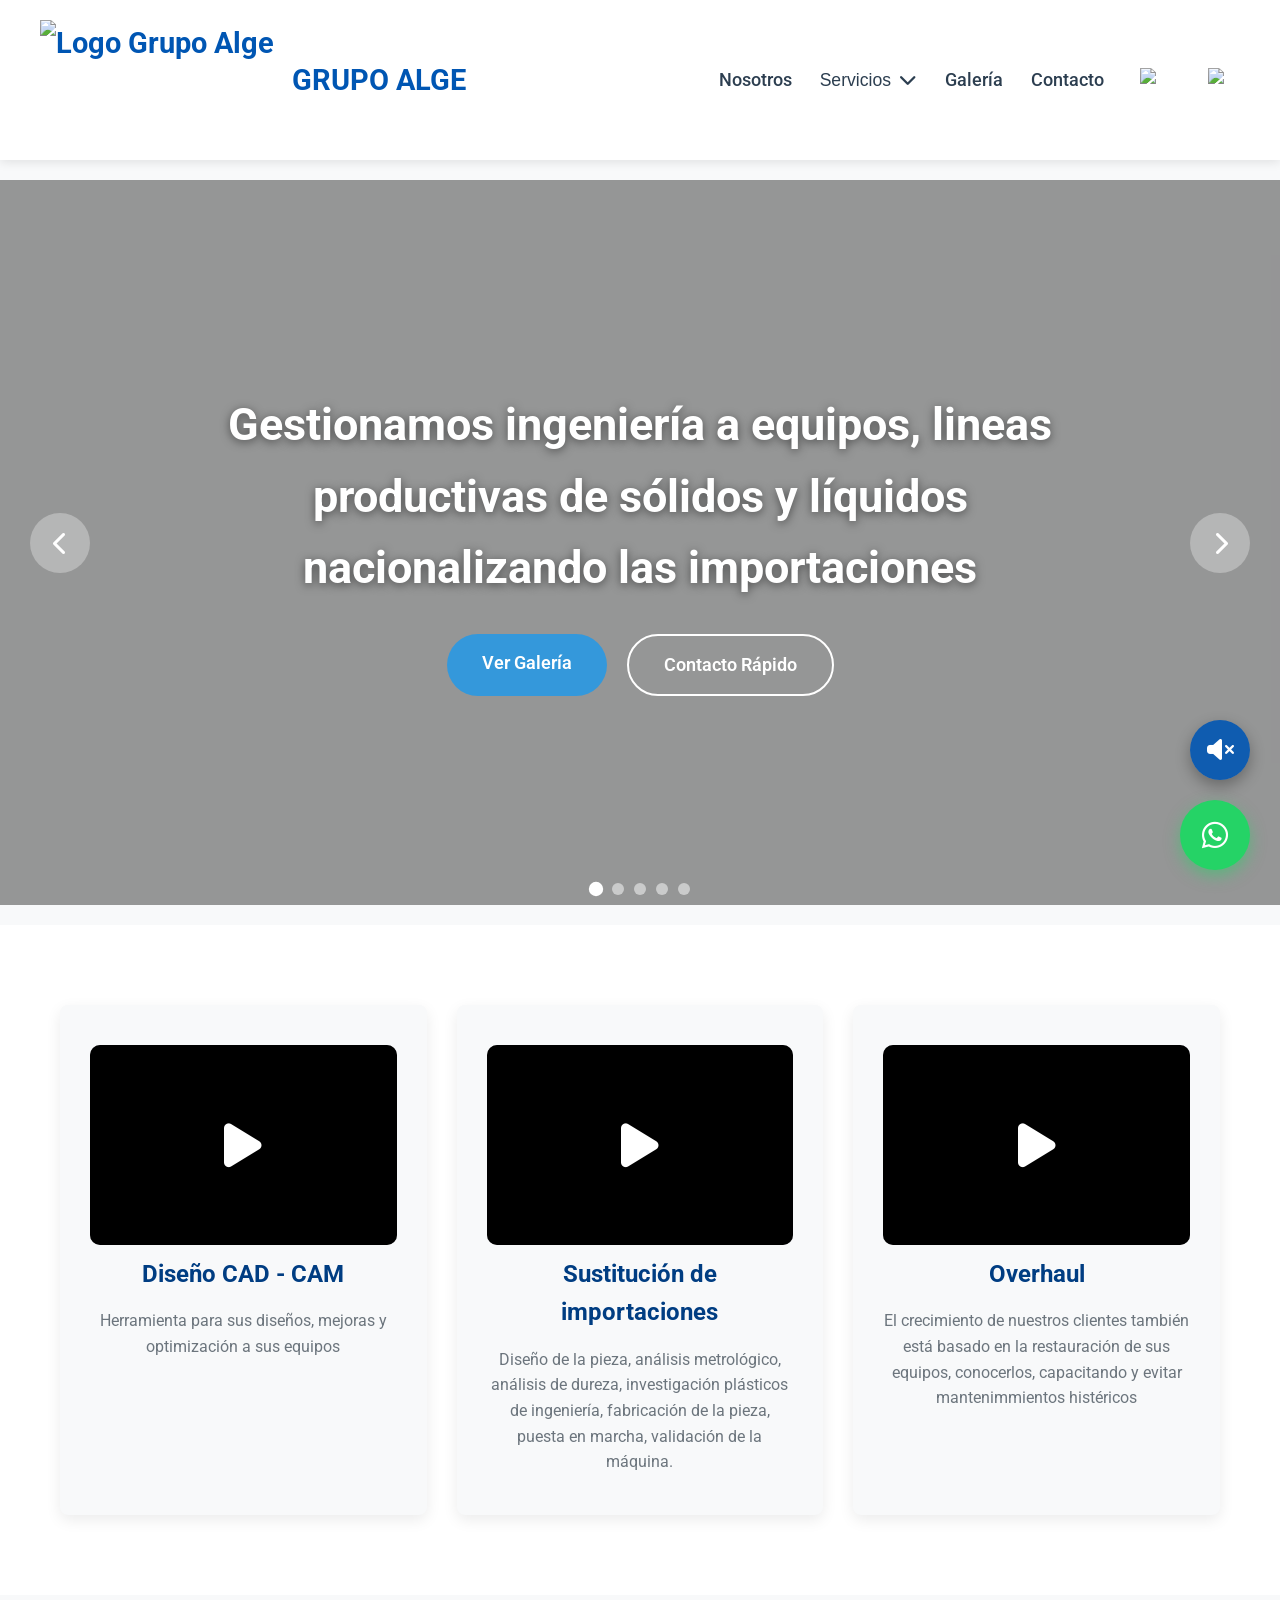
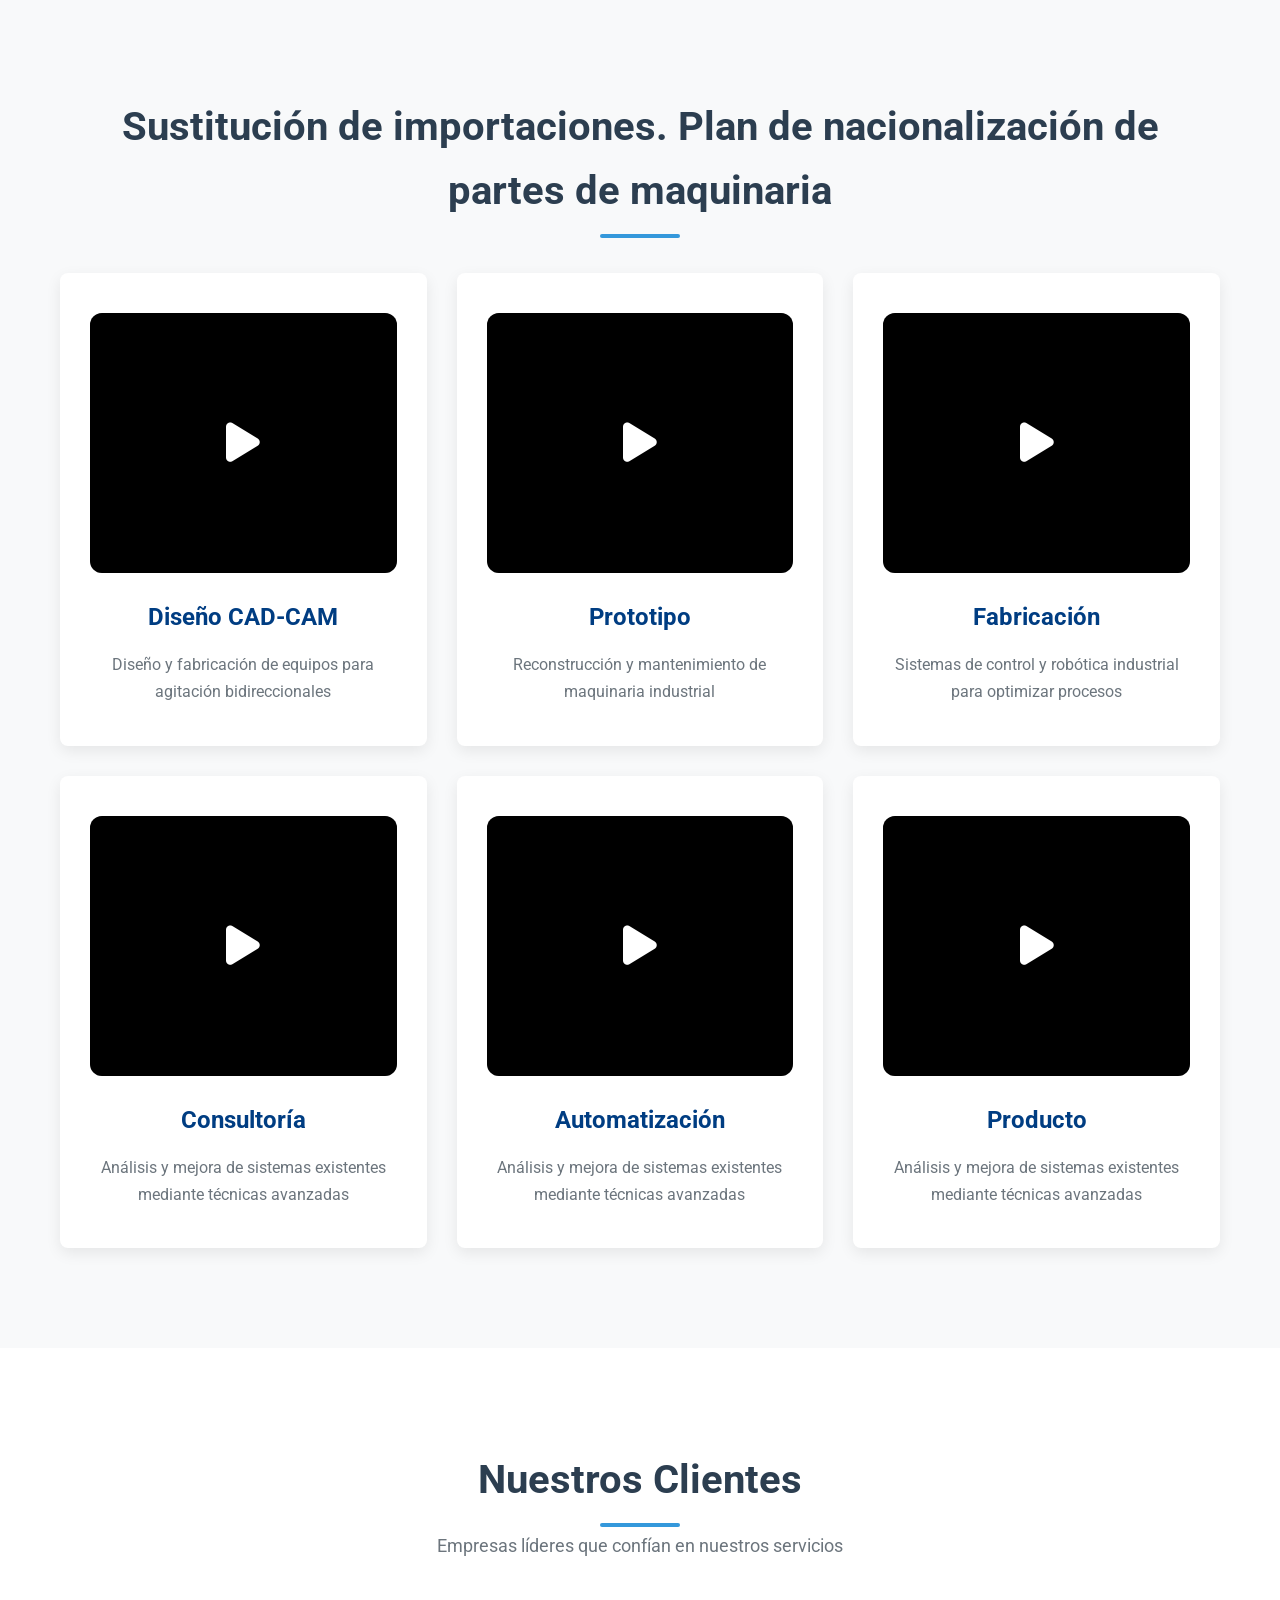
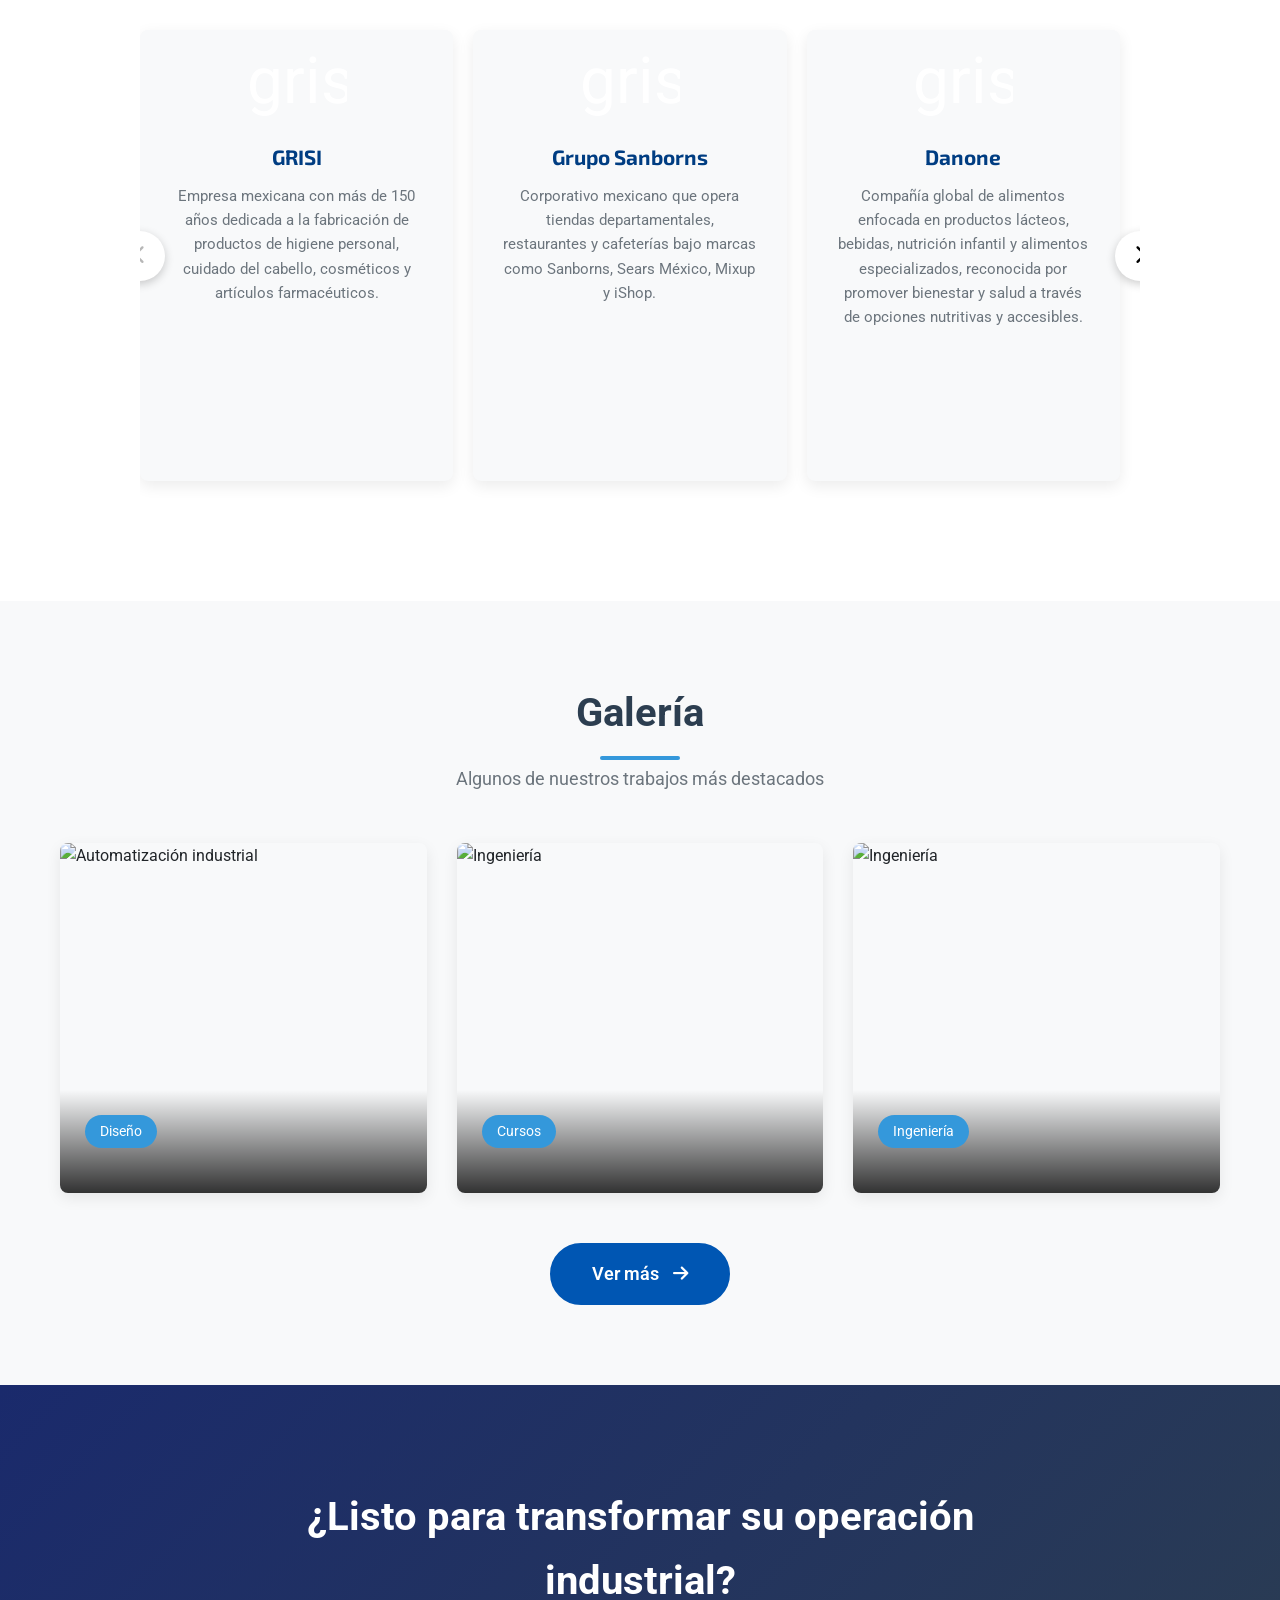
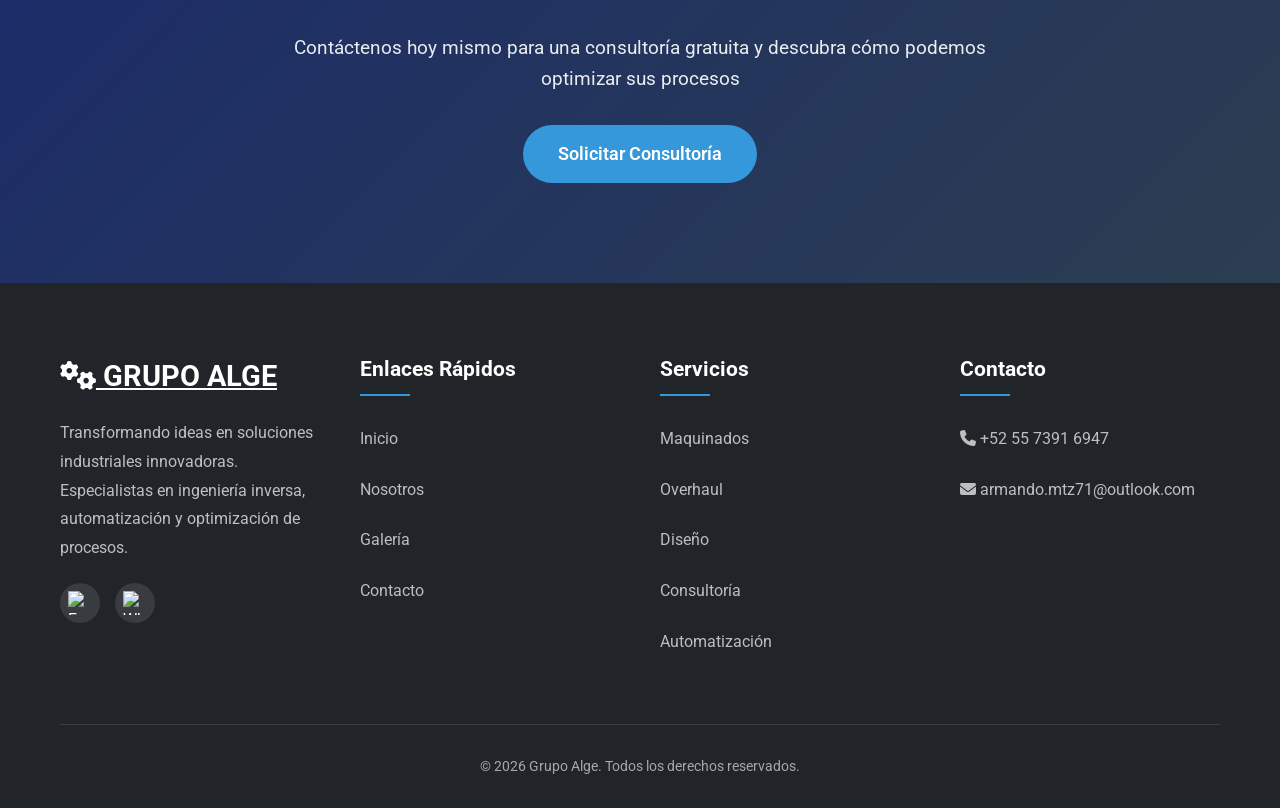
==== PAGINA ALGE/index.html @ 8874084b "Primero" ====
<!DOCTYPE html>
<html lang="es">
<head>
    <meta charset="UTF-8">
    <meta name="viewport" content="width=device-width, initial-scale=1.0">
    <title>GRUPO ALGE - Soluciones Integrales en Ingeniería</title>

    <!-- Estilos -->
    <link rel="stylesheet" href="css/style1.css">

    <!-- Tipografías -->
    <link rel="preconnect" href="https://fonts.googleapis.com">
    <link rel="preconnect" href="https://fonts.gstatic.com" crossorigin>
    <link href="https://fonts.googleapis.com/css2?family=Roboto:wght@300;400;500;700&family=Exo+2:wght@500;600;700&display=swap" rel="stylesheet">

    <!-- Íconos -->
    <link rel="stylesheet" href="https://cdnjs.cloudflare.com/ajax/libs/font-awesome/6.4.0/css/all.min.css">

    <!-- Favicon -->
    <link rel="icon" href="images/logo estrella.png" type="image/png">

    <!-- SEO -->
    <meta name="description" content="Grupo Alge - Ingeniería de Excelencia. Soluciones innovadoras para desafíos técnicos complejos. Especialistas en ingeniería industrial, mecánica y automatización.">
    <meta name="keywords" content="ingeniería, industrial, mecánica, automatización, soluciones, proyectos, excelencia">
</head>
<body>

<header class="header">
  <nav class="nav container" aria-label="Navegación principal">
    
    <a href="index.html" class="logo" aria-label="Inicio">
      <img src="images/logo estrella.png" alt="Logo Grupo Alge" style="height:120px; margin-right:18px;">
      GRUPO ALGE
    </a>

    

    <!-- Fondo para cerrar menú -->
    <div class="nav-backdrop" hidden></div>

    <!-- Menú -->
    <div id="primary-menu" class="nav-links">
      <a href="nosotros.html" class="nav-link">Nosotros</a>

      <!-- Dropdown -->
      <div class="nav-group">
        <button class="nav-link nav-dropdown-toggle" aria-expanded="false">
          Servicios <i class="fas fa-chevron-down"></i>
        </button>

        <div class="nav-dropdown">
          <a href="sustitucion.html" class="nav-sublink">Sustitución de Importaciones</a>
          <a href="overhaul.html" class="nav-sublink">Overhaul</a>
          <a href="diseño.html" class="nav-sublink">Diseño y Maquinado</a>
          <a href="consultoria.html" class="nav-sublink">Consultoría</a>
          <a href="automatizacion.html" class="nav-sublink">Automatización</a>
        </div>
      </div>

      <a href="galeria.html" class="nav-link">Galería</a>
      <a href="contacto.html" class="nav-link">Contacto</a>
      <a href="https://facebook.com/controlytecnologiaenllenado" target="_blank" class="social-link">
                            <img src="images/Facebook_Logo_(2019).png" alt="Facebook" style="width:24px; height:24px; vertical-align:middle;">
                        </a>

                        <a href="https://wa.me/+525573916947" target="_blank" class="social-link">
                            <img src="images/whatsapp.png" alt="WhatsApp" style="width:24px; height:24px; vertical-align:middle;">
                        </a>
    </div>
  </nav>
</header>

<section class="hero-carousel">
  <div class="carousel-container">
    <div class="carousel-slides">

      <!-- Slide 1 -->
      <div class="carousel-slide active">
        <video class="slide-video" autoplay muted loop>
          <source src="images/videobotellas.mp4" type="video/mp4">
        </video>
        <div class="overlay"></div>
        <div class="slide-content">
          <div class="hero-content">
            <h1 class="hero-title">Gestionamos ingeniería a equipos, lineas productivas de sólidos y líquidos nacionalizando las importaciones </h1>
            <div class="cta-buttons">
              <a href="galeria.html" class="btn btn-primary">Ver Galería</a>
              <a href="contacto.html" class="btn btn-secondary">Contacto Rápido</a>
            </div>
          </div>
        </div>
      </div>

      <!-- Slide 2 -->
      <div class="carousel-slide">
        <video class="slide-video" autoplay muted loop>
          <source src="images/videoCNN.mp4" type="video/mp4">
        </video>
        <div class="overlay"></div>
        <div class="slide-content">
          <div class="hero-content">
            <h1 class="hero-title">Mejoramos sus procesos por medios de sus activos, Asset Management y Human Management</h1>
            <div class="cta-buttons">
              <a href="galeria.html" class="btn btn-primary">Ver Galería</a>
              <a href="contacto.html" class="btn btn-secondary">Contacto Rápido</a>
            </div>
          </div>
        </div>
      </div>

      <!-- Slide 3 -->
      <div class="carousel-slide">
        <video class="slide-video" autoplay muted loop>
          <source src="images/videoinicio.mp4" type="video/mp4">
        </video>
        <div class="overlay"></div>
        <div class="slide-content">
          <div class="hero-content">
            <h1 class="hero-title">Gestionamos proyectos completos: obra civil, apertura de contenedores, maniobra, instalación, puesta en marcha y planes de mantenimiento </h1>
            <div class="cta-buttons">
              <a href="galeria.html" class="btn btn-primary">Ver Galería</a>
              <a href="contacto.html" class="btn btn-secondary">Contacto Rápido</a>
            </div>
          </div>
        </div>
      </div>

      <!-- Slide 4 -->
      <div class="carousel-slide">
        <video class="slide-video" autoplay muted loop>
          <source src="images/diseño 2.mp4" type="video/mp4">
        </video>
        <div class="overlay"></div>
        <div class="slide-content">
          <div class="hero-content">
            <h1 class="hero-title">Maquinado en CNC,corte por hilo, penetración,engranes y recubrimientos.</h1>
            <div class="cta-buttons">
              <a href="galeria.html" class="btn btn-primary">Ver Galería</a>
              <a href="contacto.html" class="btn btn-secondary">Contacto Rápido</a>
            </div>
          </div>
        </div>
      </div>

                <!-- Slide 5 -->
                <div class="carousel-slide">
                    <video class="slide-video" autoplay muted loop>
                        <source src="/images/diseño 3.mp4" type="video/mp4">
                        Tu navegador no soporta videos HTML5.
                    </video>
                    <div class="overlay"></div>
                    <div class="slide-content">
                        <div class="hero-content">
                            <h1 class="hero-title"> Ingeniería inversa a pie de máquina, impresiones en 3D como propuestas físicas, adaptación de nuevos productos a sus equipos actuales, proyectos de nacionalización.
                            </h1>
                            <div class="cta-buttons">
                                <a href="galeria.html" class="btn btn-primary">Ver Galería</a>
                                <a href="contacto.html" class="btn btn-secondary">Contacto Rápido</a>
                            </div>
                        </div>
                    </div>
                </div>




            </div>


            
            <!-- Flechas de navegación -->
            <button class="carousel-control prev">
                <i class="fas fa-chevron-left"></i>
            </button>
            <button class="carousel-control next">
                <i class="fas fa-chevron-right"></i>
            </button>
            
            <!-- Indicadores -->
            <div class="carousel-indicators">
                <div class="indicator active" data-index="0"></div>
                <div class="indicator" data-index="1"></div>
                <div class="indicator" data-index="2"></div>
                <div class="indicator" data-index="3"></div>
                <div class="indicator" data-index="4"></div>
                
            </div>
        </div>
    </section>

   <!-- Features Section -->
<section class="features">
    <div class="container">
        <div class="feature-grid">

            <div class="feature-card">
                <div class="feature-video" onclick="openVideo('images/diseño 6.mp4')">
                    <video muted preload="metadata">
                        <source src="images/diseño 6.mp4" type="video/mp4">
                    </video>

                    <div class="play-overlay">
                        <i class="fas fa-play"></i>
                    </div>
                </div>

                <h3>Diseño CAD - CAM</h3>
                <p>Herramienta para sus diseños, mejoras y optimización a sus equipos</p>
            </div>

            <div class="feature-card">
                <div class="feature-video" onclick="openVideo('images/diseño 7.mp4')">
                    <video muted preload="metadata">
                        <source src="images/diseño 7.mp4" type="video/mp4">
                    </video>

                    <div class="play-overlay">
                        <i class="fas fa-play"></i>
                    </div>
                </div>

                <h3>Sustitución de importaciones</h3>
                <p>Diseño de la pieza, análisis metrológico, análisis de dureza, investigación plásticos de ingeniería, fabricación de la pieza, puesta en marcha, validación de la máquina.</p>
            </div>


            <div class="feature-card">
                <div class="feature-video" onclick="openVideo('images/diseño 8.mp4')">
                    <video muted preload="metadata">
                        <source src="images/diseño 8.mp4" type="video/mp4">
                    </video>

                    <div class="play-overlay">
                        <i class="fas fa-play"></i>
                    </div>
                </div>

                <h3>Overhaul</h3>
                <p>El crecimiento de nuestros clientes también está  basado en la restauración de sus equipos, conocerlos, capacitando y evitar mantenimmientos histéricos </p>
            </div>

        </div>
    </div>
</section>

    <!-- Services Section -->
    <section class="services" id="servicios">
        <div class="container">
            <h2 class="section-title">Sustitución de importaciones.
                Plan de nacionalización de partes de maquinaria
            </h2>
            <p class="section-subtitle"></p>
            
            <div class="services-grid">
                <article class="service-card">
    <div class="service-video" onclick="openVideo('images/diseño 9.mp4')">
        <video muted preload="metadata">
            <source src="images/diseño 9.mp4" type="video/mp4">
        </video>

        <div class="play-overlay">
            <i class="fas fa-play"></i>
        </div>
    </div>

    <div class="service-info">
        <h3>Diseño CAD-CAM</h3>
        <p>Diseño y fabricación de equipos para agitación bidireccionales</p>
    </div>
</article>
                
                <article class="service-card">
    <div class="service-video" onclick="openVideo('images/diseno7.mp4')">
        <video muted preload="metadata">
            <source src="images/diseno7.mp4" type="video/mp4">
        </video>

        <div class="play-overlay">
            <i class="fas fa-play"></i>
        </div>
    </div>
                    <div class="service-info">
                        <h3>Prototipo </h3>
                        <p>Reconstrucción y mantenimiento de maquinaria industrial</p>
                    </div>
                </article>
                
                <article class="service-card">
    <div class="service-video" onclick="openVideo('images/diseno7.mp4')">
        <video muted preload="metadata">
            <source src="images/diseno7.mp4" type="video/mp4">
        </video>

        <div class="play-overlay">
            <i class="fas fa-play"></i>
        </div>
    </div>
                    <div class="service-info">
                        <h3>Fabricación</h3>
                        <p>Sistemas de control y robótica industrial para optimizar procesos</p>
                    </div>
                </article>
                
             <article class="service-card">
    <div class="service-video" onclick="openVideo('images/diseno7.mp4')">
        <video muted preload="metadata">
            <source src="images/diseno7.mp4" type="video/mp4">
        </video>

        <div class="play-overlay">
            <i class="fas fa-play"></i>
        </div>
    </div>
                    <div class="service-info">
                        <h3>Consultoría</h3>
                        <p>Análisis y mejora de sistemas existentes mediante técnicas avanzadas</p>
                    </div>
                    
                </article>

                <article class="service-card">
    <div class="service-video" onclick="openVideo('images/diseno7.mp4')">
        <video muted preload="metadata">
            <source src="images/diseno7.mp4" type="video/mp4">
        </video>

        <div class="play-overlay">
            <i class="fas fa-play"></i>
        </div>
    </div>
                    <div class="service-info">
                        <h3>Automatización</h3>
                        <p>Análisis y mejora de sistemas existentes mediante técnicas avanzadas</p>
                    </div>
                    
                </article>

               <article class="service-card">
    <div class="service-video" onclick="openVideo('images/diseno7.mp4')">
        <video muted preload="metadata">
            <source src="images/diseno7.mp4" type="video/mp4">
        </video>

        <div class="play-overlay">
            <i class="fas fa-play"></i>
        </div>
    </div>
                    <div class="service-info">
                        <h3>Producto</h3>
                        <p>Análisis y mejora de sistemas existentes mediante técnicas avanzadas</p>
                    </div>
                    
                </article>
            </div>
        </div>
    </section>

    <!-- Clients Section -->
    <section class="clients" id="proyectos">
        <div class="container">
            <h2 class="section-title">Nuestros Clientes</h2>
            <p class="section-subtitle">Empresas líderes que confían en nuestros servicios</p>
            
            <div class="clients-carousel">
                <div class="carousel-container">
                    <div class="carousel-track">
                        <div class="client-card">
                            <div class="client-logo">
                                <img src="images/logo-grisi.png" alt="Logo de grisi" style="max-width: 100px; height: auto;">
                            </div>
                            <h3>GRISI</h3>
                            <p>Empresa mexicana con más de 150 años dedicada a la fabricación de productos de higiene personal, cuidado del cabello, cosméticos y artículos farmacéuticos.</p>
                        </div>
                        
                        <div class="client-card">
                            <div class="client-logo">
                                <img src="images/sanborns.png" alt="Logo de grisi" style="max-width: 100px; height: auto;">
                            </div>
                            <h3>Grupo Sanborns</h3>
                            <p>Corporativo mexicano que opera tiendas departamentales, restaurantes y cafeterías bajo marcas como Sanborns, Sears México, Mixup y iShop.</p>
                        </div>
                        
                        <div class="client-card">
                            <div class="client-logo">
                                <img src="images/danone1.png" alt="Logo de grisi" style="max-width: 100px; height: auto;">
                            </div>
                            <h3>Danone</h3>
                            <p>Compañía global de alimentos enfocada en productos lácteos, bebidas, nutrición infantil y alimentos especializados, reconocida por promover bienestar y salud a través de opciones nutritivas y accesibles.</p>
                        </div>
                        
                        <div class="client-card">
                            <div class="client-logo">
                                <img src="images/petspharma.png" alt="Logo de grisi" style="max-width: 100px; height: auto;">
                            </div>
                            <h3>Pet's Pharma</h3>
                            <p>Empresa enfocada en el desarrollo y distribución de medicamentos, suplementos y productos de salud para el cuidado veterinario y bienestar de mascotas.</p>
                        </div>

                          <div class="client-card">
                            <div class="client-logo">
                                <img src="images/unilever logo.jpeg" alt="Logo de Unilever" style="max-width: 100px; height: auto;">
                            </div>
                            <h3>Unilever</h3>
                            <p>Unilever México es una empresa multinacional que se dedica a la producción de alimentos, bebidas, productos de limpieza y cuidado personal. </p>
                        </div>

                          <div class="client-card">
                            <div class="client-logo">
                                <img src="images/P&G.jpeg" alt="Logo de grisi" style="max-width: 100px; height: auto;">
                            </div>
                            <h3>P & G</h3>
                            <p>
                              Procter & Gamble (P&G) México es una de las empresas más grandes del país, destacándose en la industria de consumo masivo. Fundada en 1948, P&G ha estado presente en México desde hace más de 75 años, ofreciendo una amplia gama de productos, incluyendo marcas icónicas como Ariel, Pantene, Gillette, Crest, Vick, Pampers y Pepto Bismol. </p>
                        </div>

                          <div class="client-card">
                            <div class="client-logo">
                                <img src="images/colgate.jpeg" alt="Logo de grisi" style="max-width: 100px; height: auto;">
                            </div>
                            <h3>Colgate-Palmolive</h3>
                            <p>Colgate-Palmolive es una empresa multinacional que se dedica a la fabricación y distribución de productos de higiene personal, limpieza del hogar y cuidado dental.</p>
                        </div>

                          <div class="client-card">
                            <div class="client-logo">
                                <img src="images/tecnofarma.png" alt="Logo de grisi" style="max-width: 100px; height: auto;">
                            </div>
                            <h3>Tecnofarma</h3>
                            <p>Empresa enfocada en el desarrollo y distribución de medicamentos, suplementos y productos de salud para el cuidado veterinario y bienestar de mascotas.</p>
                        </div>

                          <div class="client-card">
                            <div class="client-logo">
                                <img src="images/ricap.jpeg" alt="Logo de grisi" style="max-width: 100px; height: auto;">
                            </div>
                            <h3>Ricap</h3>
                            <p>Empresa enfocada en el desarrollo y distribución de medicamentos, suplementos y productos de salud para el cuidado veterinario y bienestar de mascotas.</p>
                        </div>

                          <div class="client-card">
                            <div class="client-logo">
                                <img src="images/haleon.jpeg" alt="Logo de grisi" style="max-width: 100px; height: auto;">
                            </div>
                            <h3>Haleon</h3>
                            <p>Empresa enfocada en el desarrollo y distribución de medicamentos, suplementos y productos de salud para el cuidado veterinario y bienestar de mascotas.</p>
                        </div>

                          <div class="client-card">
                            <div class="client-logo">
                                <img src="images/gsk.png" alt="Logo de grisi" style="max-width: 100px; height: auto;">
                            </div>
                            <h3>GSK</h3>
                            <p>Empresa enfocada en el desarrollo y distribución de medicamentos, suplementos y productos de salud para el cuidado veterinario y bienestar de mascotas.</p>
                        </div>


                           
                    </div>
                </div>
                <button class="carousel-button prev"><i class="fas fa-chevron-left"></i></button>
                <button class="carousel-button next"><i class="fas fa-chevron-right"></i></button>
            </div>
        </div>
    </section>
<!-- Gallery Section -->
<section class="gallery-section">
    <div class="container">
        <h2 class="section-title">Galería</h2>
        <p class="section-subtitle">Algunos de nuestros trabajos más destacados</p>

        <div class="gallery-grid">

            <!-- Imagen -->
            <div class="gallery-item">
                <img src="images/foto1.jpeg" alt="Automatización industrial" class="gallery-media">
                <div class="gallery-overlay">
                    <span class="gallery-category">Diseño</span>
                    <h3 class="gallery-title"></h3>
                </div>
            </div>

            <!-- Imagen -->
            <div class="gallery-item">
                <img src="images/fotoalge2.jpeg" alt="Ingeniería" class="gallery-media">
                <div class="gallery-overlay">
                    <span class="gallery-category">Cursos</span>
                    <h3 class="gallery-title"></h3>
                </div>
            </div>

            <!-- Imagen -->
            <div class="gallery-item">
                <img src="images/fotoalge3.jpeg" alt="Ingeniería" class="gallery-media">
                <div class="gallery-overlay">
                    <span class="gallery-category">Ingeniería</span>
                    <h3 class="gallery-title"></h3>
                </div>
            </div>

           
        </div>

        <div class="gallery-button-container">
            <a href="galeria.html" class="gallery-button">Ver más <i class="fas fa-arrow-right"></i></a>
        </div>
    </div>
</section>

    <!-- CTA Section -->
    <section class="cta-section">
        <div class="container">
            <div class="cta-content">
                <h2>¿Listo para transformar su operación industrial?</h2>
                <p>Contáctenos hoy mismo para una consultoría gratuita y descubra cómo podemos optimizar sus procesos</p>
                <a href="contacto.html" class="btn btn-primary">Solicitar Consultoría</a>
            </div>
        </div>
    </section>

    <!-- Footer -->
    <footer class="footer">
        <div class="container">
            <div class="footer-grid">
                <div class="footer-info">
                    <a href="index.html" class="footer-logo">
                        <i class="fas fa-cogs"></i> GRUPO ALGE
                    </a>
                    <p class="footer-text">Transformando ideas en soluciones industriales innovadoras. Especialistas en ingeniería inversa, automatización y optimización de procesos.</p>
                    <div class="social-links">
                        <a href="https://facebook.com/controlytecnologiaenllenado" target="_blank" class="social-link">
                            <img src="images/Facebook_Logo_(2019).png" alt="Facebook" style="width:24px; height:24px; vertical-align:middle;">
                        </a>
                        <a href="https://wa.me/+525573916947" target="_blank" class="social-link">
                            <img src="images/whatsapp.png" alt="WhatsApp" style="width:24px; height:24px; vertical-align:middle;">
                        </a>
                        
                    </div>
                </div>
                
                <div class="footer-links-group">
                    <h3 class="footer-title">Enlaces Rápidos</h3>
                    <ul class="footer-links">
                        <li><a href="index.html" class="footer-link">Inicio</a></li>
                        <li><a href="nosotros.html" class="footer-link">Nosotros</a></li>
                         <li><a href="galeria.html" class="footer-link">Galería</a></li>
                        <li><a href="contacto.html" class="footer-link">Contacto</a></li>
                    </ul>
                </div>
                
                <div class="footer-links-group">
                    <h3 class="footer-title">Servicios</h3>
                    <ul class="footer-links">
                        <li><a href="sustitucion.html" class="footer-link">Maquinados</a></li>
                        <li><a href="overhaul.html" class="footer-link">Overhaul</a></li>
                        <li><a href="diseño.html" class="footer-link">Diseño</a></li>
                        <li><a href="consultoria.html" class="footer-link">Consultoría</a></li>
                        <li><a href="automatizacion.html" class="footer-link">Automatización</a></li>
                    </ul>
                </div>
                
                <div class="footer-links-group">
                    <h3 class="footer-title">Contacto</h3>
                    <ul class="footer-links">
                        
                        <li><a href="tel:+525573916947" class="footer-link"><i class="fas fa-phone"></i> +52 55 7391 6947</a></li>
                        <li><a href=":armando.mtz71@outlook.com" class="footer-link"><i class="fas fa-envelope"></i> armando.mtz71@outlook.com</a></li>
                        
                    </ul>
                </div>
            </div>
            
            <div class="copyright">
                <p>&copy; 2026 Grupo Alge. Todos los derechos reservados.</p>
            </div>
        </div>
    </footer>


    

<!-- Botón flotante de WhatsApp con preguntas frecuentes -->
    <div class="whatsapp-float">
        <button class="whatsapp-button" id="whatsappButton">
            <i class="fab fa-whatsapp"></i>
        </button>
        
        <div class="questions-container" id="questionsContainer">
            <h3>Preguntas Frecuentes</h3>
            <ul class="question-list">
                <li class="question-item" data-question="Quiero información sobre sus servicios">
                    <i class="fas fa-question-circle"></i> Información de servicios
                </li>
                <li class="question-item" data-question="Necesito una cotización para un proyecto">
                    <i class="fas fa-file-invoice-dollar"></i> Solicitud de cotización
                </li>
                <li class="question-item" data-question="¿Cuáles son sus horarios de atención?">
                    <i class="fas fa-clock"></i> Horarios de atención
                </li>
                <li class="question-item" data-question="¿Tienen servicio de instalación?">
                    <i class="fas fa-tools"></i> Servicio de instalación
                </li>
                <li class="question-item" data-question="Quiero agendar una cita para asesoría">
                    <i class="fas fa-calendar-check"></i> Agendar cita
                </li>
                <li class="question-item" data-question="Otra consulta">
                    <i class="fas fa-comments"></i> Otra consulta
                </li>
            </ul>
        </div>
    </div>

    <!-- Música de fondo -->
<audio id="background-music" loop>
    <source src="images/Iron Maiden - The Number Of The Beast (Official Video).mp3" type="audio/mpeg">
</audio>

<!-- Botón música -->
<button id="music-toggle" class="music-button">
    <i class="fas fa-volume-mute"></i>
</button>

<div id="song-notification" class="song-notification">
    Estás Reproduciendo: Iron Maiden - The Number Of The Beast
</div>

<div id="videoModal" class="video-modal">

    <span class="close-video">&times;</span>

    <video id="modalVideo" controls>
        <source src="" type="video/mp4">
    </video>

</div>



<script src="script1.js"></script>
    
</body>
</html>
---- PAGINA ALGE/css/style1.css ----
:root {
    --primary: #0056b3;
    --primary-dark: #003d82;
    --secondary: #2c3e50;
    --accent: #3498db;
    --light: #f8f9fa;
    --dark: #212529;
    --gray: #6c757d;
    --light-gray: #e9ecef;
    --border-radius: 8px;
    --box-shadow: 0 5px 15px rgba(0, 0, 0, 0.08);
    --transition: all 0.3s ease;
}

* {
    margin: 0;
    padding: 0;
    box-sizing: border-box;
}

body {
    font-family: 'Roboto', sans-serif;
    line-height: 1.6;
    color: var(--dark);
    background-color: var(--light);
    overflow-x: hidden;
}

.container {
    width: 100%;
    max-width: 1200px;
    margin: 0 auto;
    padding: 0 20px;
}

/* Header Styles */
.header {
    background-color: white;
    box-shadow: 0 2px 10px rgba(0, 0, 0, 0.1);
    position: sticky;
    top: 0;
    z-index: 1000;
}

.nav {
    display: flex;
    justify-content: space-between;
    align-items: center;
    padding: 20px 0;
}

.logo {
    font-weight: 700;
    font-size: 1.8rem;
    color: var(--primary);
    text-decoration: none;
    display: flex;
    align-items: center;
}

.logo i {
    margin-right: 10px;
    color: var(--accent);
}

.nav-links {
    display: flex;
    gap: 30px;
}

.nav-link {
    color: var(--secondary);
    text-decoration: none;
    font-weight: 500;
    font-size: 1.1rem;
    position: relative;
    padding: 5px 0;
    transition: var(--transition);
}

.nav-link:hover,
.nav-link.active {
    color: var(--primary);
}

.nav-link::after {
    content: '';
    position: absolute;
    bottom: 0;
    left: 0;
    width: 0;
    height: 2px;
    background-color: var(--primary);
    transition: var(--transition);
}

.nav-link:hover::after,
.nav-link.active::after {
    width: 100%;
}

.mobile-menu-toggle {
    display: none;
    font-size: 1.5rem;
    cursor: pointer;
}

/* Hero Carousel */
.hero-carousel {
    position: relative;
    height: 85vh;
    overflow: hidden;
}

.carousel-container {
    position: relative;
    height: 100%;
}

.carousel-slides {
    position: relative;
    height: 100%;
}

.carousel-slide {
    position: absolute;
    top: 0;
    left: 0;
    width: 100%;
    height: 100%;
    opacity: 0;
    transition: opacity 1s ease-in-out;
}

.carousel-slide.active {
    opacity: 1;
    z-index: 2;
}

.slide-video {
    position: absolute;
    top: 0;
    left: 0;
    width: 100%;
    height: 100%;
    object-fit: cover;
}

.slide-content {
    position: absolute;
    top: 0;
    left: 0;
    width: 100%;
    height: 100%;
    display: flex;
    align-items: center;
    justify-content: center;
    z-index: 3;
}

.hero-content {
    text-align: center;
    color: white;
    max-width: 900px;
    padding: 0 20px;
    animation: fadeInUp 1s ease;
}

.hero-title {
    font-size: 2.8rem;
    font-weight: 700;
    margin-bottom: 30px;
    text-shadow: 0 2px 10px rgba(0, 0, 0, 0.5);
}

.overlay {
    position: absolute;
    top: 0;
    left: 0;
    width: 100%;
    height: 100%;
    background: rgba(0, 0, 0, 0.4);
    z-index: 1;
}

.carousel-control {
    position: absolute;
    top: 50%;
    transform: translateY(-50%);
    background: rgba(255, 255, 255, 0.3);
    border: none;
    color: white;
    font-size: 1.5rem;
    padding: 15px;
    cursor: pointer;
    z-index: 10;
    transition: background 8.0s ease;
    border-radius: 50%;
    width: 60px;
    height: 60px;
    display: flex;
    align-items: center;
    justify-content: center;
}

.carousel-control:hover {
    background: rgba(255, 255, 255, 0.5);
}

.carousel-control.prev {
    left: 30px;
}

.carousel-control.next {
    right: 30px;
}

.carousel-indicators {
    position: absolute;
    bottom: 30px;
    left: 50%;
    transform: translateX(-50%);
    display: flex;
    gap: 10px;
    z-index: 10;
}

.indicator {
    width: 12px;
    height: 12px;
    border-radius: 50%;
    background: rgba(255, 255, 255, 0.5);
    cursor: pointer;
    transition: all 0.3s ease;
}

.indicator.active {
    background: white;
    transform: scale(1.2);
}

.cta-buttons {
    display: flex;
    justify-content: center;
    gap: 20px;
    flex-wrap: wrap;
    margin-top: 30px;
}

.btn {
    display: inline-block;
    padding: 15px 35px;
    border-radius: 50px;
    text-decoration: none;
    font-weight: 600;
    font-size: 1.1rem;
    transition: var(--transition);
    text-align: center;
}

.btn-primary {
    background-color: var(--accent);
    color: white;
}

.btn-primary:hover {
    background-color: white;
    color: var(--primary);
    transform: translateY(-3px);
    box-shadow: 0 10px 20px rgba(0, 0, 0, 0.2);
}

.btn-secondary {
    background-color: transparent;
    color: white;
    border: 2px solid white;
}

.btn-secondary:hover {
    background-color: white;
    color: var(--primary);
    transform: translateY(-3px);
}

/* Features Section */
.features {
    background-color: white;
    padding: 80px 0;
}

.feature-grid {
    display: grid;
    grid-template-columns: repeat(auto-fit, minmax(300px, 1fr));
    gap: 30px;
}

.feature-card {
    background-color: var(--light);
    border-radius: var(--border-radius);
    padding: 40px 30px;
    text-align: center;
    transition: var(--transition);
    box-shadow: var(--box-shadow);
}

.feature-card:hover {
    transform: translateY(-10px);
    box-shadow: 0 15px 30px rgba(0, 0, 0, 0.1);
}

.feature-icon {
    font-size: 3rem;
    color: var(--accent);
    margin-bottom: 20px;
}

.feature-card h3 {
    font-size: 1.5rem;
    margin-bottom: 15px;
    color: var(--primary-dark);
}

.feature-card p {
    color: var(--gray);
}

/* Services Section */
.services {
    background-color: var(--light);
    padding: 100px 0;
}

.section-title {
    text-align: center;
    font-size: 2.5rem;
    color: var(--secondary);
    margin-bottom: 20px;
    position: relative;
}

.section-subtitle {
    text-align: center;
    color: var(--gray);
    max-width: 700px;
    margin: 0 auto 50px;
    font-size: 1.1rem;
}

.section-title::after {
    content: '';
    position: absolute;
    bottom: -15px;
    left: 50%;
    transform: translateX(-50%);
    width: 80px;
    height: 4px;
    background-color: var(--accent);
    border-radius: 2px;
}

.services-grid {
    display: grid;
    grid-template-columns: repeat(auto-fit, minmax(280px, 1fr));
    gap: 30px;
}

.service-card {
    background: rgb(255, 255, 255);
    border-radius: var(--border-radius);
    padding: 40px 30px;
    text-align: center;
    transition: var(--transition);
    box-shadow: var(--box-shadow);
    display: flex;
    flex-direction: column;
    align-items: center;
}

.service-card:hover {
    transform: translateY(-10px);
    box-shadow: 0 15px 30px rgba(0, 0, 0, 0.15);
}

.service-icon {
    width: 80px;
    height: 80px;
    background-color: rgba(0, 0, 1, 0.1);
    border-radius: 50%;
    display: flex;
    align-items: center;
    justify-content: center;
    margin-bottom: 25px;
    font-size: 2rem;
    color: var(--accent);
}

.service-info h3 {
    font-size: 1.5rem;
    margin-bottom: 15px;
    color: var(--primary-dark);
}

.service-info p {
    color: var(--gray);
    line-height: 1.7;
}

/* Clients Section */
.clients {
    background-color: rgb(255, 255, 255);
    padding: 100px 0;
}

.clients-carousel {
    position: relative;
    max-width: 1000px;
    margin: 0 auto;
    overflow: hidden;
}

.carousel-container {
    overflow: hidden;
    padding: 20px 0;
}

.carousel-track {
    display: flex;
    transition: transform 0.5s ease-in-out;
    gap: 20px;
}

.client-card {
    flex: 0 0 calc(33.333% - 20px);
    background: var(--light);
    border-radius: var(--border-radius);
    padding: 30px;
    text-align: center;
    box-shadow: var(--box-shadow);
    transition: var(--transition);
}

.client-card:hover {
    transform: translateY(-5px);
    box-shadow: 0 10px 25px rgba(0, 0, 0, 0.1);
}

.client-logo {
    width: 80px;
    height: 80px;
    background-color: transparent;
    border-radius: none;
    display: flex;
    align-items: flex-end;
    /* Mueve el contenido hacia abajo */
    justify-content: center;
    margin: auto;
    font-size: 4rem;
    color: rgb(255, 255, 255);
    padding-bottom: 7px;
    /* Ajusta este valor según lo que necesites */
}

.client-card h3 {
    font-family: 'Exo 2', sans-serif;
    font-size: 1.3rem;
    margin-bottom: 10px;
    color: var(--primary-dark);
}

.client-card p {
    color: var(--gray);
    font-size: 0.95rem;
}

.carousel-button {
    position: absolute;
    top: 50%;
    transform: translateY(-50%);
    width: 50px;
    height: 50px;
    background: white;
    border-radius: 50%;
    border: none;
    box-shadow: 0 3px 10px rgba(0, 0, 0, 0.2);
    display: flex;
    align-items: center;
    justify-content: center;
    font-size: 1.2rem;
    cursor: pointer;
    z-index: 10;
    transition: var(--transition);
}

.carousel-button:hover {
    background-color: var(--accent);
    color: white;
}

.carousel-button.prev {
    left: -25px;
}

.carousel-button.next {
    right: -25px;
}

/* Estilos específicos para la galería */
.gallery-section {
    padding: 80px 0;
    background-color: #f8f9fa;
}

.gallery-grid {
    display: grid;
    grid-template-columns: repeat(auto-fit, minmax(350px, 1fr));
    gap: 30px;
    margin-bottom: 50px;
}

.gallery-item {
    position: relative;
    border-radius: 8px;
    overflow: hidden;
    box-shadow: 0 5px 15px rgba(0, 0, 0, 0.08);
    transition: all 0.3s ease;
    height: 350px;
}

.gallery-item:hover {
    transform: translateY(-10px);
    box-shadow: 0 15px 30px rgba(0, 0, 0, 0.15);
}

.gallery-image {
    width: 100%;
    height: 100%;
    object-fit: cover;
    transition: all 0.3s ease;
}

.gallery-item:hover .gallery-image {
    transform: scale(1.05);
}

.gallery-overlay {
    position: absolute;
    bottom: 0;
    left: 0;
    width: 100%;
    padding: 25px;
    background: linear-gradient(transparent, rgba(0, 0, 0, 0.8));
    color: white;
}

.gallery-category {
    display: inline-block;
    background-color: #3498db;
    color: white;
    padding: 5px 15px;
    border-radius: 30px;
    font-size: 0.9rem;
    margin-bottom: 10px;
}

.gallery-title {
    font-family: 'Exo 2', sans-serif;
    font-size: 1.5rem;
    margin-bottom: 10px;
}

.gallery-button-container {
    text-align: center;
}

.gallery-button {
    display: inline-block;
    background-color: #0056b3;
    color: white;
    padding: 15px 40px;
    border-radius: 50px;
    text-decoration: none;
    font-weight: 600;
    font-size: 1.1rem;
    transition: all 0.3s ease;
    border: 2px solid #0056b3;
}

.gallery-button:hover {
    background-color: transparent;
    color: #0056b3;
    transform: translateY(-3px);
    box-shadow: 0 10px 20px rgba(0, 0, 0, 0.15);
}

.gallery-button i {
    margin-left: 10px;
    transition: all 0.3s ease;
}

.gallery-button:hover i {
    transform: translateX(5px);
}

/* CTA Section */
.cta-section {
    padding: 100px 0;
    background: linear-gradient(135deg, #1a2a6c, #2c3e50);
    color: white;
    text-align: center;
}

.cta-content {
    max-width: 700px;
    margin: 0 auto;
}

.cta-content h2 {
    font-size: 2.5rem;
    margin-bottom: 20px;
}

.cta-content p {
    font-size: 1.2rem;
    margin-bottom: 30px;
    opacity: 0.9;
}

/* Footer */
.footer {
    background-color: var(--dark);
    color: white;
    padding: 70px 0 30px;
}

.footer-grid {
    display: grid;
    grid-template-columns: repeat(auto-fit, minmax(250px, 1fr));
    gap: 40px;
    margin-bottom: 50px;
}

.footer-logo {
    font-size: 1.8rem;
    font-weight: 700;
    color: white;
    margin-bottom: 20px;
    display: inline-block;
}

.footer-text {
    opacity: 0.7;
    line-height: 1.8;
    margin-bottom: 20px;
}

.footer-title {
    font-size: 1.3rem;
    margin-bottom: 25px;
    color: white;
    position: relative;
    padding-bottom: 10px;
}

.footer-title::after {
    content: '';
    position: absolute;
    bottom: 0;
    left: 0;
    width: 50px;
    height: 2px;
    background-color: var(--accent);
}

.footer-links {
    list-style: none;
}

.footer-link {
    display: block;
    color: rgba(255, 255, 255, 0.7);
    text-decoration: none;
    margin-bottom: 15px;
    transition: var(--transition);
    padding: 5px 0;
}

.footer-link:hover {
    color: white;
    padding-left: 5px;
}

.social-links {
    display: flex;
    gap: 15px;
    margin-top: 20px;
}

.social-link {
    display: flex;
    align-items: center;
    justify-content: center;
    width: 40px;
    height: 40px;
    background-color: rgba(255, 255, 255, 0.1);
    border-radius: 50%;
    color: white;
    text-decoration: none;
    transition: var(--transition);
}

.social-link:hover {
    background-color: var(--accent);
    transform: translateY(-3px);
}

.copyright {
    text-align: center;
    padding-top: 30px;
    border-top: 1px solid rgba(255, 255, 255, 0.1);
    color: rgba(255, 255, 255, 0.6);
    font-size: 0.9rem;
}

/* Animations */
@keyframes fadeIn {
    from {
        opacity: 0;
    }

    to {
        opacity: 1;
    }
}

@keyframes fadeInUp {
    from {
        opacity: 0;
        transform: translateY(20px);
    }

    to {
        opacity: 1;
        transform: translateY(0);
    }
}

@keyframes fadeInDown {
    from {
        opacity: 0;
        transform: translateY(-20px);
    }

    to {
        opacity: 1;
        transform: translateY(0);
    }
}

/* Responsive */
@media (max-width: 992px) {
    .hero-title {
        font-size: 2.2rem;
    }

    .carousel-control {
        width: 50px;
        height: 50px;
    }

    .client-card {
        flex: 0 0 calc(50% - 20px);
    }
}

@media (max-width: 768px) {
    .nav-links {
        display: none;
        position: absolute;
        top: 100%;
        left: 0;
        width: 100%;
        background: white;
        flex-direction: column;
        padding: 20px;
        box-shadow: 0 10px 10px rgba(0, 0, 0, 0.1);
        gap: 15px;
    }

    .nav-links.active {
        display: flex;
    }

    .mobile-menu-toggle {
        display: block;
    }

    .hero-carousel {
        height: 70vh;
    }

    .hero-title {
        font-size: 1.8rem;
    }

    .carousel-control {
        width: 40px;
        height: 40px;
        font-size: 1.2rem;
    }

    .carousel-control.prev {
        left: 15px;
    }

    .carousel-control.next {
        right: 15px;
    }

    .section-title {
        font-size: 2rem;
    }

    .carousel-button.prev {
        left: 10px;
    }

    .carousel-button.next {
        right: 10px;
    }

    .client-card {
        flex: 0 0 calc(100% - 20px);
    }
}

@media (max-width: 576px) {
    .hero-carousel {
        height: 65vh;
    }

    .hero-title {
        font-size: 1.5rem;
    }

    .cta-buttons {
        flex-direction: column;
    }

    .btn {
        padding: 12px 25px;
        font-size: 1rem;
    }

    .feature-grid,
    .services-grid,
    .testimonial-grid {
        grid-template-columns: 1fr;
    }
}

/* Estilos para el botón flotante */
.whatsapp-float {
    position: fixed;
    bottom: 30px;
    right: 30px;
    z-index: 1000;
}

.whatsapp-button {
    background-color: #25D366;
    color: white;
    border: none;
    border-radius: 50%;
    width: 70px;
    height: 70px;
    font-size: 30px;
    cursor: pointer;
    box-shadow: 0 6px 15px rgba(37, 211, 102, 0.5);
    display: flex;
    align-items: center;
    justify-content: center;
    transition: all 0.3s ease;
}

.whatsapp-button:hover {
    transform: scale(1.1);
    box-shadow: 0 8px 20px rgba(37, 211, 102, 0.7);
}

.whatsapp-button i {
    transition: transform 0.3s ease;
}

.whatsapp-button.active i {
    transform: rotate(180deg);
}

.questions-container {
    position: absolute;
    bottom: 90px;
    right: 0;
    background: white;
    border-radius: 15px;
    box-shadow: 0 10px 25px rgba(0, 0, 0, 0.2);
    width: 300px;
    padding: 20px;
    transform: scale(0);
    transform-origin: bottom right;
    opacity: 0;
    transition: all 0.3s ease;
    z-index: 999;
}

.questions-container.show {
    transform: scale(1);
    opacity: 1;
}

.questions-container h3 {
    color: #075E54;
    margin-bottom: 15px;
    text-align: center;
    font-size: 1.3rem;
    border-bottom: 2px solid #25D366;
    padding-bottom: 10px;
}

.question-list {
    list-style: none;
    max-height: 300px;
    overflow-y: auto;
    padding-right: 5px;
}

.question-list::-webkit-scrollbar {
    width: 6px;
}

.question-list::-webkit-scrollbar-track {
    background: #f1f1f1;
    border-radius: 10px;
}

.question-list::-webkit-scrollbar-thumb {
    background: #25D366;
    border-radius: 10px;
}

.question-item {
    padding: 12px 15px;
    margin: 10px 0;
    background: #f0f2f5;
    border-radius: 10px;
    color: #3b4a54;
    cursor: pointer;
    transition: all 0.2s ease;
    font-weight: 500;
    text-align: left;
    border-left: 4px solid #25D366;
}

.question-item:hover {
    background: #e6e9ec;
    transform: translateX(-5px);
}

.question-item i {
    margin-right: 8px;
    color: #25D366;
}

@media (max-width: 768px) {
    .whatsapp-float {
        bottom: 20px;
        right: 20px;
    }

    .whatsapp-button {
        width: 60px;
        height: 60px;
        font-size: 26px;
    }

    .questions-container {
        width: 280px;
        bottom: 80px;
    }
}

@media (max-width: 480px) {
    .questions-container {
        width: 250px;
    }

    .question-item {
        font-size: 0.9rem;
        padding: 10px 12px;
    }
}

/* Accesibilidad: oculto visual pero disponible a lectores */
.sr-only {
    position: absolute;
    width: 1px;
    height: 1px;
    padding: 0;
    margin: -1px;
    overflow: hidden;
    clip: rect(0, 0, 0, 0);
    white-space: nowrap;
    border: 0
}

/* Header base ya lo tienes; reforzamos nav */
.nav {
    gap: 16px;
}

.mobile-menu-toggle {
    display: none;
    /* visible en responsive */
    background: none;
    border: 0;
    color: var(--secondary);
    width: 44px;
    height: 44px;
    display: grid;
    place-items: center;
}

/* Contenedor de links (desktop) */
.nav-links {
    display: flex;
    align-items: center;
    gap: 28px;
}

/* Grupo con dropdown */
.nav-group {
    position: relative;
}

/* Botón que abre el dropdown (reutiliza estilos de .nav-link) */
.nav-dropdown-toggle {
    background: none;
    border: 0;
    cursor: pointer;
    color: var(--secondary);
    font-weight: 500;
    font-size: 1.1rem;
    padding: 5px 0;
    position: relative;
    transition: var(--transition);
    display: inline-flex;
    align-items: center;
    gap: 8px;
}

.nav-dropdown-toggle:hover {
    color: var(--primary);
}

/* --- MENÚ DESPLEGABLE CORREGIDO --- */
.nav-group {
    position: relative;
}

.nav-dropdown {
    position: absolute;
    top: calc(100% + 8px);
    left: 0;
    min-width: 260px;
    background: #fff;
    border-radius: 10px;
    box-shadow: 0 12px 28px rgba(0,0,0,0.15);
    padding: 10px 0;
    opacity: 0;
    visibility: hidden;
    pointer-events: none;
    transition: opacity .25s ease, transform .25s ease;
    transform: translateY(6px);
    z-index: 9999; /* IMPORTANTE */
}

/* Mantener el menú abierto mientras el cursor esté encima del botón o el panel */
.nav-group:hover .nav-dropdown,
.nav-dropdown:hover {
    opacity: 1;
    visibility: visible;
    pointer-events: auto;
    transform: translateY(0);
}

/* Items internos */
.nav-sublink {
    display: block;
    padding: 10px 18px;
    text-decoration: none;
    color: var(--secondary);
    transition: background .25s ease;
}

.nav-sublink:hover {
    background: var(--light-gray);
    color: var(--primary-dark);
}

/* Hover desktop: mostrar dropdown */
@media (hover:hover) {
    .nav-group:hover>.nav-dropdown {
        display: block;
    }
}

/* ---------- MÓVIL / TABLET ---------- */
@media (max-width: 992px) {
    .mobile-menu-toggle {
        display: grid;
    }

    .nav {
        padding: 14px 0;
    }

    /* Backdrop oscuro al abrir */
    .nav-backdrop {
        position: fixed;
        inset: 0;
        background: rgba(0, 0, 0, .35);
        z-index: 999;
        opacity: 0;
        transition: opacity .25s ease;
    }

    .nav-backdrop.show {
        opacity: 1;
    }

    /* Menú deslizable */
    .nav-links {
        position: fixed;
        inset: 0 0 0 auto;
        width: 86%;
        max-width: 360px;
        background: #fff;
        box-shadow: -8px 0 24px rgba(0, 0, 0, .15);
        display: block;
        padding: 80px 22px 24px;
        overflow-y: auto;
        transform: translateX(100%);
        transition: transform .3s ease;
        z-index: 1000;
    }

    .nav-links.active {
        transform: translateX(0);
    }

    .nav-link,
    .nav-dropdown-toggle {
        display: block;
        width: 100%;
        text-align: left;
        padding: 12px 6px;
        font-size: 1.05rem;
        border-bottom: 1px solid #f1f3f5;
    }

    /* Dropdown como acordeón en móvil */
    .nav-dropdown {
        position: static;
        display: none;
        box-shadow: none;
        padding: 6px 0 10px 8px;
        background: transparent;
    }

    .nav-group.open>.nav-dropdown {
        display: block;
    }

    .nav-sublink {
        padding: 10px 8px 10px 14px;
    }
}

/* Estado activo (página actual, opcional) */
.nav-link.active,
.nav-sublink.active,
.nav-dropdown-toggle[aria-expanded="true"] {
    color: var(--primary);
}

/* Video play icon */
.gallery-item.video {
    position: relative;
}

.video-icon {
    position: absolute;
    top: 50%;
    left: 50%;
    transform: translate(-50%, -50%);
    font-size: 2.8rem;
    color: white;
    opacity: 0;
    transition: .3s ease;
    pointer-events: none;
    z-index: 3;
}

.gallery-item.video:hover .video-icon {
    opacity: 1;
}

/* Asegurar que GIF y MP4 se comporten igual que imágenes */
.gallery-media {
    width: 100%;
    height: 100%;
    object-fit: cover;
}

/* BOTÓN DE MÚSICA */

.music-button {
    position: fixed;
    bottom: 120px;
    right: 30px;
    width: 60px;
    height: 60px;
    border-radius: 50%;
    border: none;
    background: rgba(0, 86, 179, 0.9);
    color: white;
    font-size: 24px;
    cursor: pointer;
    z-index: 1000;
    box-shadow: 0 6px 15px rgba(0,0,0,0.3);
    transition: all 0.3s ease;
    backdrop-filter: blur(5px);
}

.music-button:hover {
    transform: scale(1.1);
    background: rgba(0, 86, 179, 1);
}

.music-button.playing {
    background: #25D366;
}

@media (max-width: 768px) {
    .music-button {
        bottom: 100px;
        right: 20px;
        width: 55px;
        height: 55px;
        font-size: 22px;
    }
}

.feature-video {
    position: relative;
    width: 100%;
    height: 200px;
    overflow: hidden;
    border-radius: 10px;
    cursor: pointer;
    margin-bottom: 10px;
}

.feature-video video {
    width: 100%;
    height: 100%;
    object-fit: contain;
    background: #000;
}

.play-overlay {
    position: absolute;
    inset: 0;
    background: rgba(0,0,0,.35);
    display: flex;
    align-items: center;
    justify-content: center;
}

.play-overlay i {
    color: white;
    font-size: 50px;
}

.video-modal {
    display: none;
    position: fixed;
    z-index: 9999;
    inset: 0;
    background: rgba(0,0,0,.9);
    justify-content: center;
    align-items: center;
}

.video-modal video {
    max-width: 90vw;
    max-height: 85vh;
    width: auto;
    height: auto;
    object-fit: contain;
    background: #000;
    border-radius: 10px;
}

.close-video {
    position: absolute;
    top: 20px;
    right: 40px;
    color: white;
    font-size: 40px;
    cursor: pointer;
}

.song-notification {
    position: fixed;
    bottom: 190px;
    right: 30px;
    background: rgba(0,0,0,0.85);
    color: white;
    padding: 12px 18px;
    border-radius: 10px;
    font-size: 14px;
    z-index: 1001;

    opacity: 0;
    transform: translateY(20px);
    transition: all 0.4s ease;
}

.song-notification.show {
    opacity: 1;
    transform: translateY(0);
}

.service-video {
    position: relative;
    width: 100%;
    height: 260px;
    overflow: hidden;
    border-radius: 12px;
    cursor: pointer;
    margin-bottom: 25px;
    background: #000;
}

.service-video video {
    width: 100%;
    height: 100%;
    object-fit: cover;
}

.service-video .play-overlay {
    position: absolute;
    inset: 0;
    background: rgba(0,0,0,.35);
    display: flex;
    align-items: center;
    justify-content: center;
}

.service-video .play-overlay i {
    color: white;
    font-size: 45px;
}
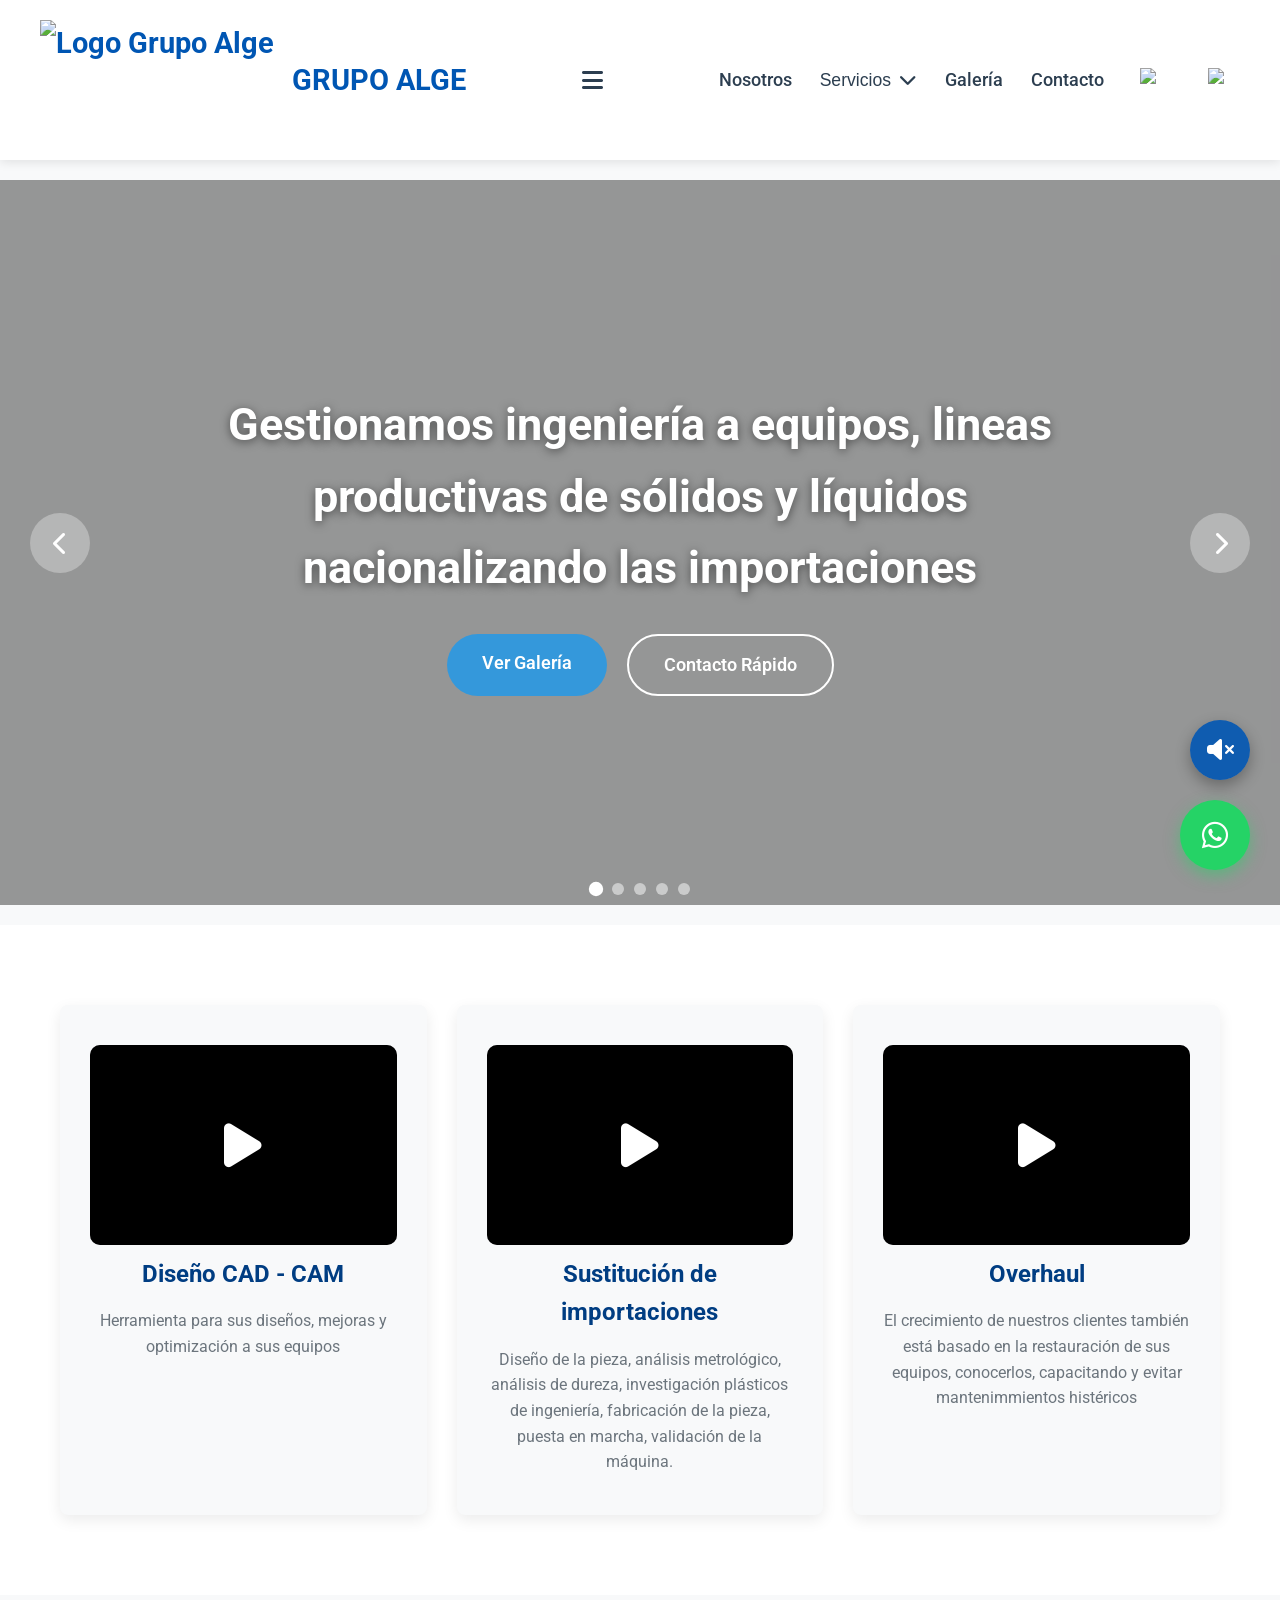
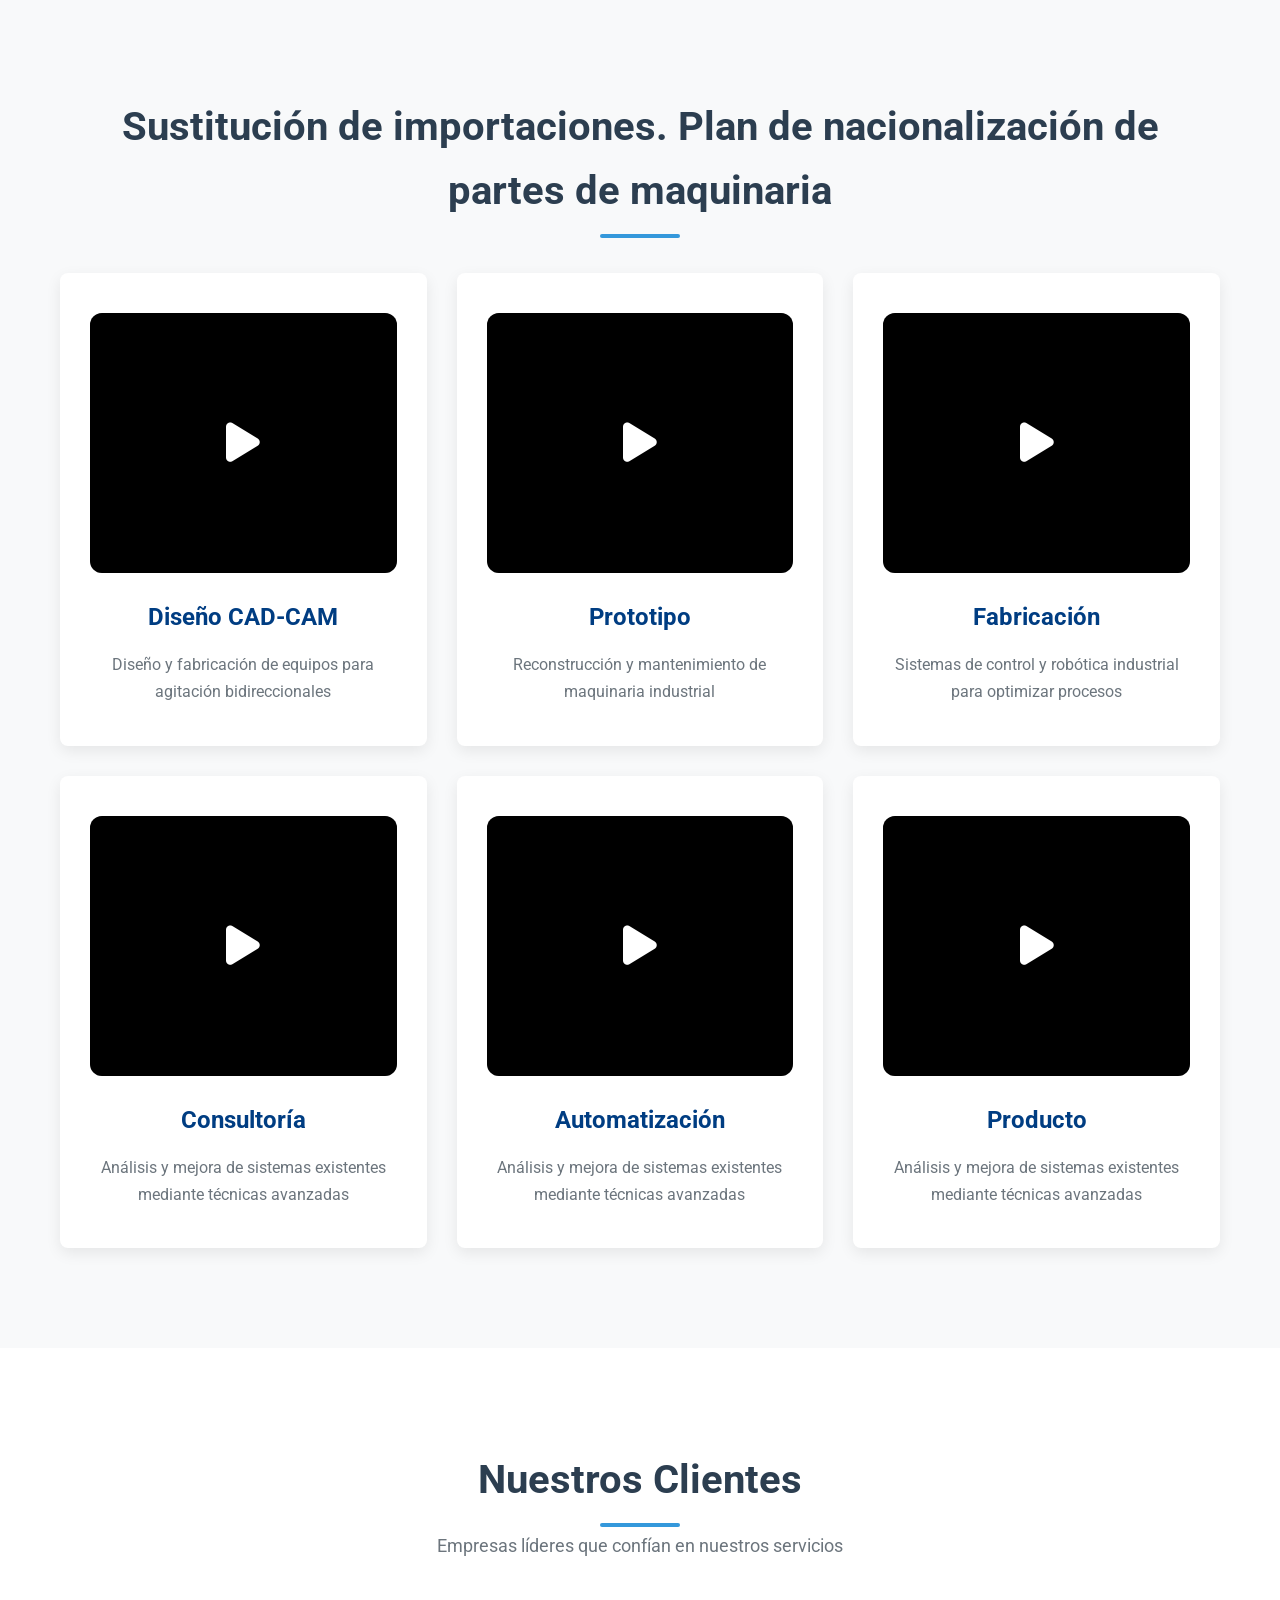
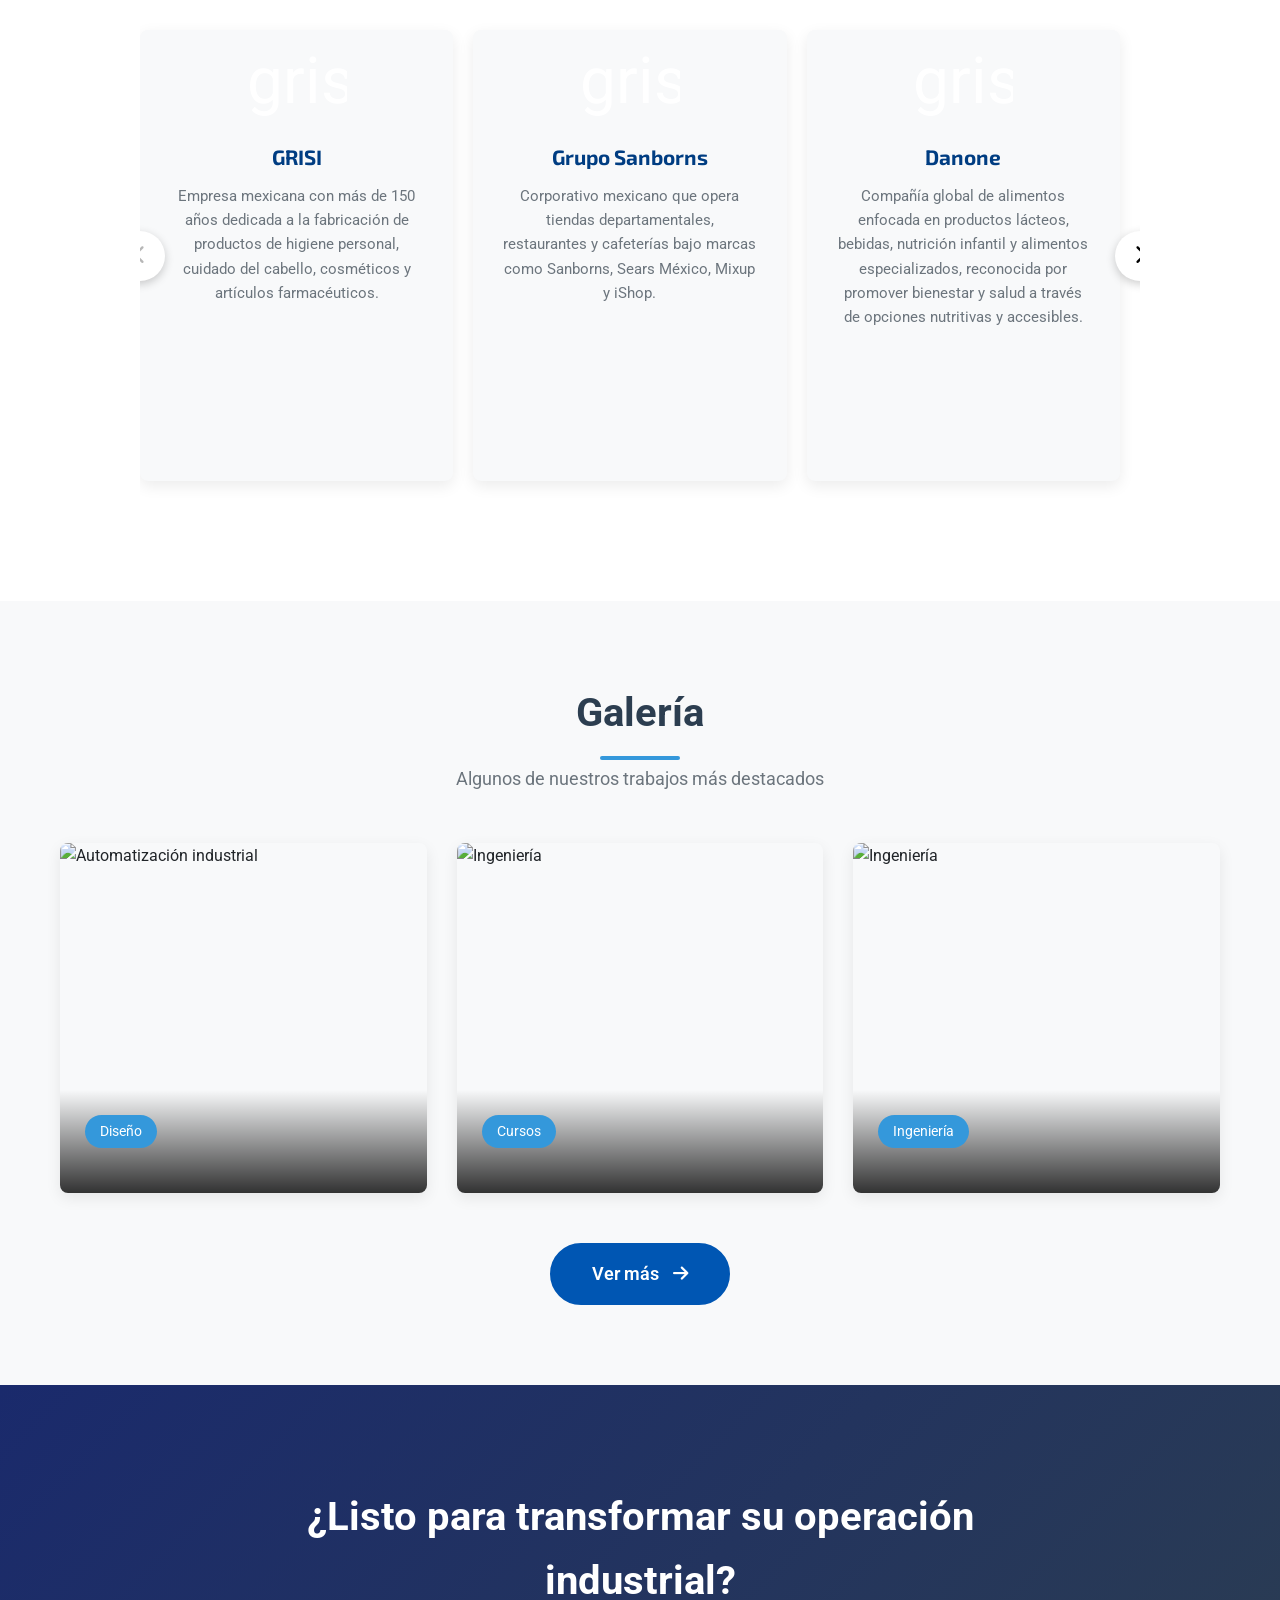
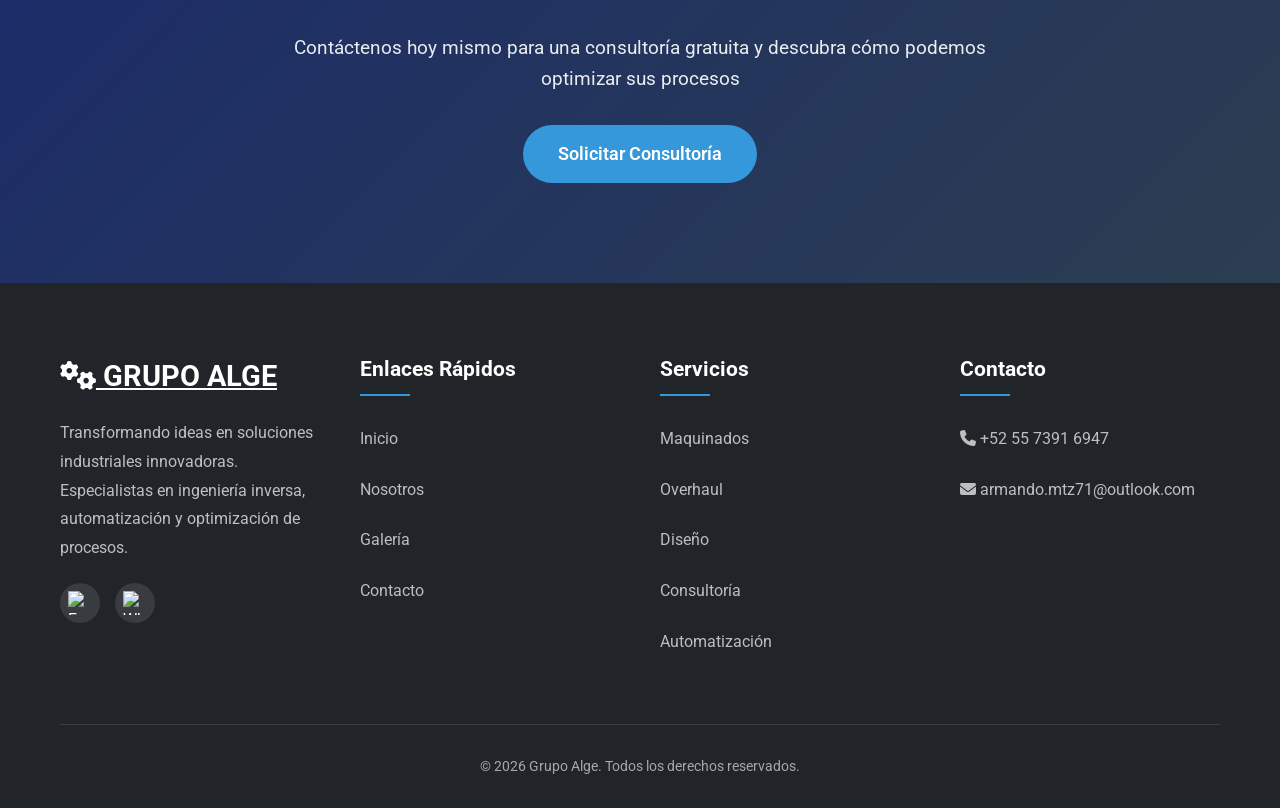
==== commit 397524b5: "Update index.html" ====
--- a/PAGINA ALGE/index.html
+++ b/PAGINA ALGE/index.html
@@ -32,6 +32,10 @@
       <img src="images/logo estrella.png" alt="Logo Grupo Alge" style="height:120px; margin-right:18px;">
       GRUPO ALGE
     </a>
+
+      <button class="mobile-menu-toggle" aria-label="Abrir menú" aria-expanded="false">
+    <i class="fas fa-bars"></i>
+</button>
 
     
 
@@ -638,4 +642,4 @@
 <script src="script1.js"></script>
     
 </body>
-</html>+</html>
